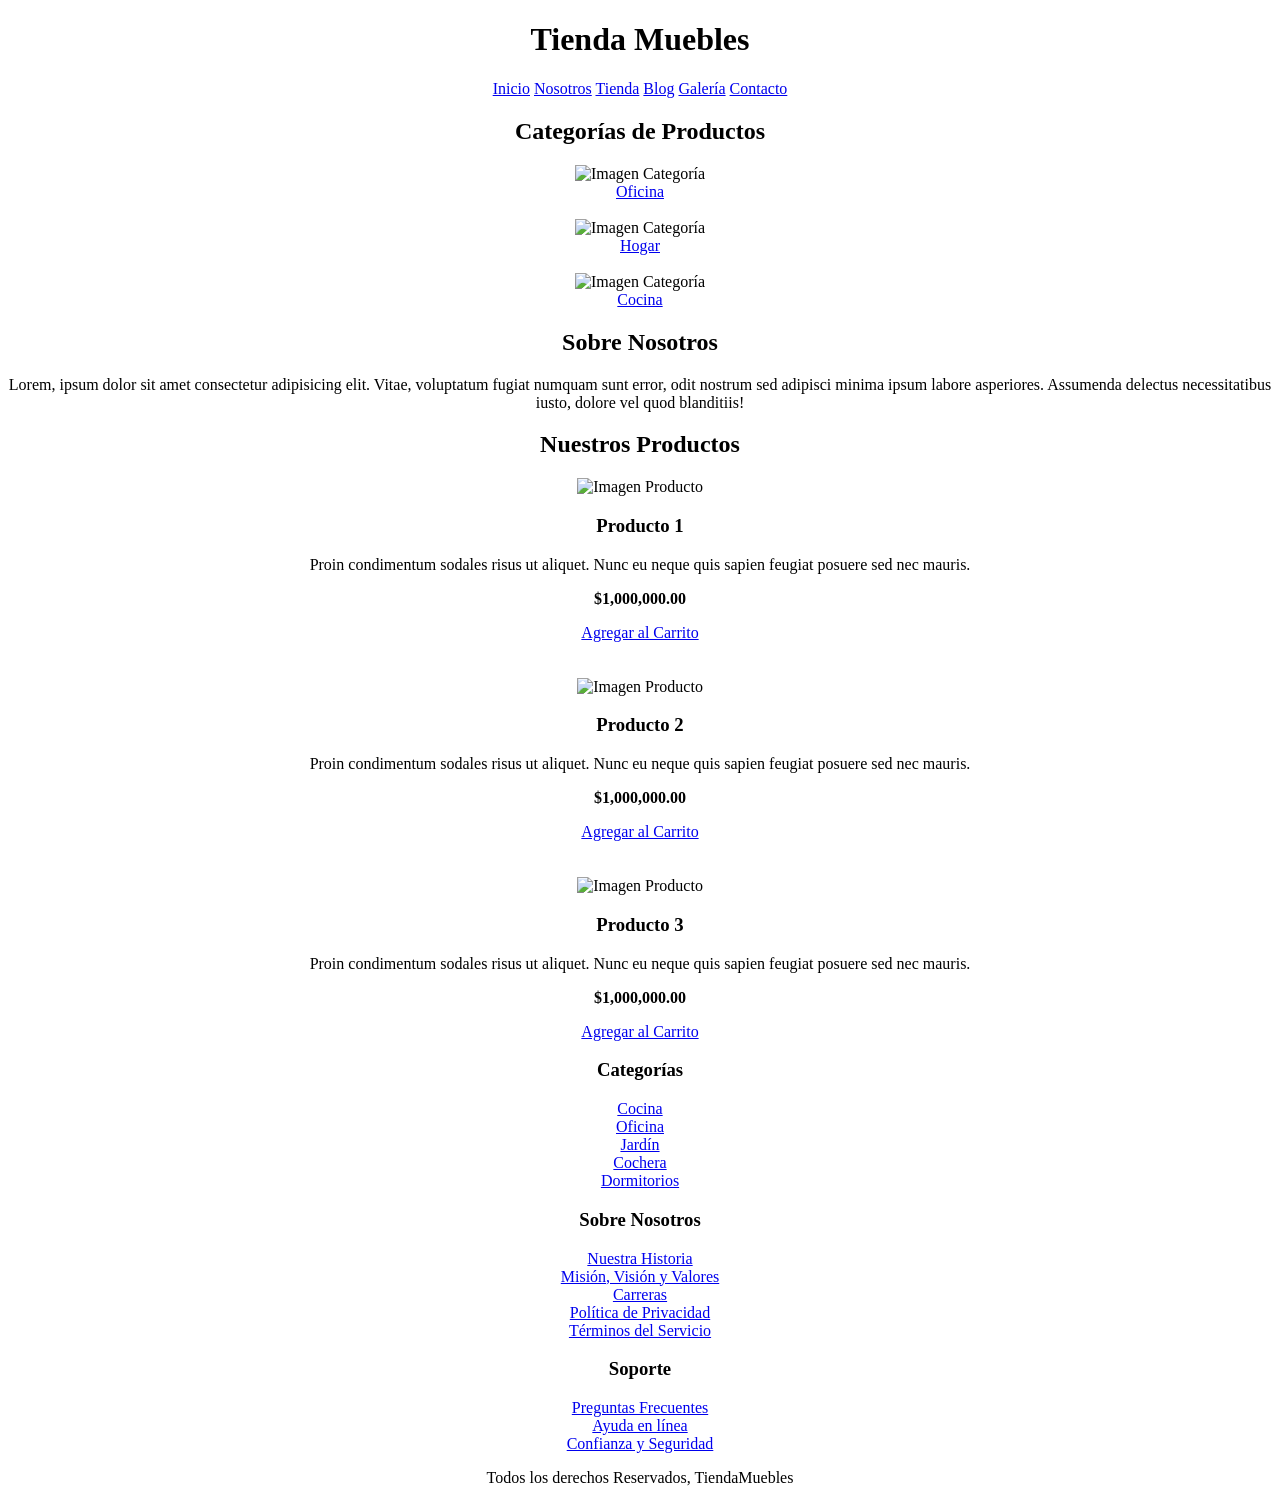
==== index.html @ ba48e40e "Creacion de index" ====
<!DOCTYPE html>
<html lang="es">
<head>
    <meta charset="UTF-8">
    <meta name="viewport" content="width=device-width, initial-scale=1.0">
    <title>Ecommerce - Home</title>
</head>
<body>
    <header>
        <center>
            <h1>Tienda <span> Muebles </span></h1>
        </center>
    </header>

    <div>
        <nav>
            <center>
                <a href='/'>Inicio</a>
                <a href='nosotros.html'>Nosotros</a>
                <a href='tienda.html'>Tienda</a>
                <a href='blog.html'>Blog</a>
                <a href='galeria.html'>Galería</a>
                <a href='contacto.html'>Contacto</a>
            </center>
        </nav>
    </div>

    <section>
        <center>
            <h2>Categorías de Productos</h2>
            <div>
                <div>
                    <img src="img/categoria1.jpg" alt="Imagen Categoría" /><br>
                    <a href="#">Oficina</a>
                </div>
                <br>
                <div>
                    <img src="img/categoria2.jpg" alt="Imagen Categoría" /><br>
                    <a href="#">Hogar</a>
                </div>
                <br>
                <div>
                    <img src="img/categoria3.jpg" alt="Imagen Categoría" /><br>
                    <a href="#">Cocina</a>
                </div>
            </div>
        </center>
    </section>

    <section>
        <center>
            <div>
                <h2>Sobre Nosotros</h2>
                <p>Lorem, ipsum dolor sit amet consectetur adipisicing elit. Vitae, voluptatum fugiat numquam sunt error, odit nostrum sed adipisci minima ipsum labore asperiores. Assumenda delectus necessitatibus iusto, dolore vel quod blanditiis!</p>
            </div>
        </center>
    </section>

    <main>
        <center>
            <h2>Nuestros Productos</h2>
            <div>
                <div>
                    <img src="img/producto1.jpg" alt="Imagen Producto" >
                    <h3>Producto 1</h3>
                    <p>Proin condimentum sodales risus ut aliquet. Nunc eu neque quis sapien feugiat posuere sed nec mauris.</p>
                    <p><b>$1,000,000.00</b></p>
                    <a href="#">Agregar al Carrito</a>
                </div>
                <br><br>
                <div>
                    <img src="img/producto2.jpg" alt="Imagen Producto" >
                    <h3>Producto 2</h3>
                    <p>Proin condimentum sodales risus ut aliquet. Nunc eu neque quis sapien feugiat posuere sed nec mauris.</p>
                    <p><b>$1,000,000.00</b></p>
                    <a href="#">Agregar al Carrito</a>
                </div>
                <br><br>
                <div>
                    <img src="img/producto3.jpg" alt="Imagen Producto" >
                    <h3>Producto 3</h3>
                    <p>Proin condimentum sodales risus ut aliquet. Nunc eu neque quis sapien feugiat posuere sed nec mauris.</p>
                    <p><b>$1,000,000.00</b></p>
                    <a href="#">Agregar al Carrito</a>
                </div>
            </div>
        </center>
    </main>

    <footer>
        <center>
            <div>
                <h3>Categorías</h3>
                <nav>
                    <a href="#">Cocina</a><br>
                    <a href="#">Oficina</a><br>
                    <a href="#">Jardín</a><br>
                    <a href="#">Cochera</a><br>
                    <a href="#">Dormitorios</a>
                </nav>
            </div>

            <div>
                <h3>Sobre Nosotros</h3>
                <nav>
                    <a href="#">Nuestra Historia</a><br>
                    <a href="#">Misión, Visión y Valores</a><br>
                    <a href="#">Carreras</a><br>
                    <a href="#">Política de Privacidad</a><br>
                    <a href="#">Términos del Servicio</a>
                </nav>
            </div>

            <div>
                <h3>Soporte</h3>
                <nav>
                    <a href="#">Preguntas Frecuentes</a><br>
                    <a href="#">Ayuda en línea</a><br>
                    <a href="#">Confianza y Seguridad</a>
                </nav>
            </div>

            <p>Todos los derechos Reservados, TiendaMuebles</p>
        </center>
    </footer>
</body>
</html>
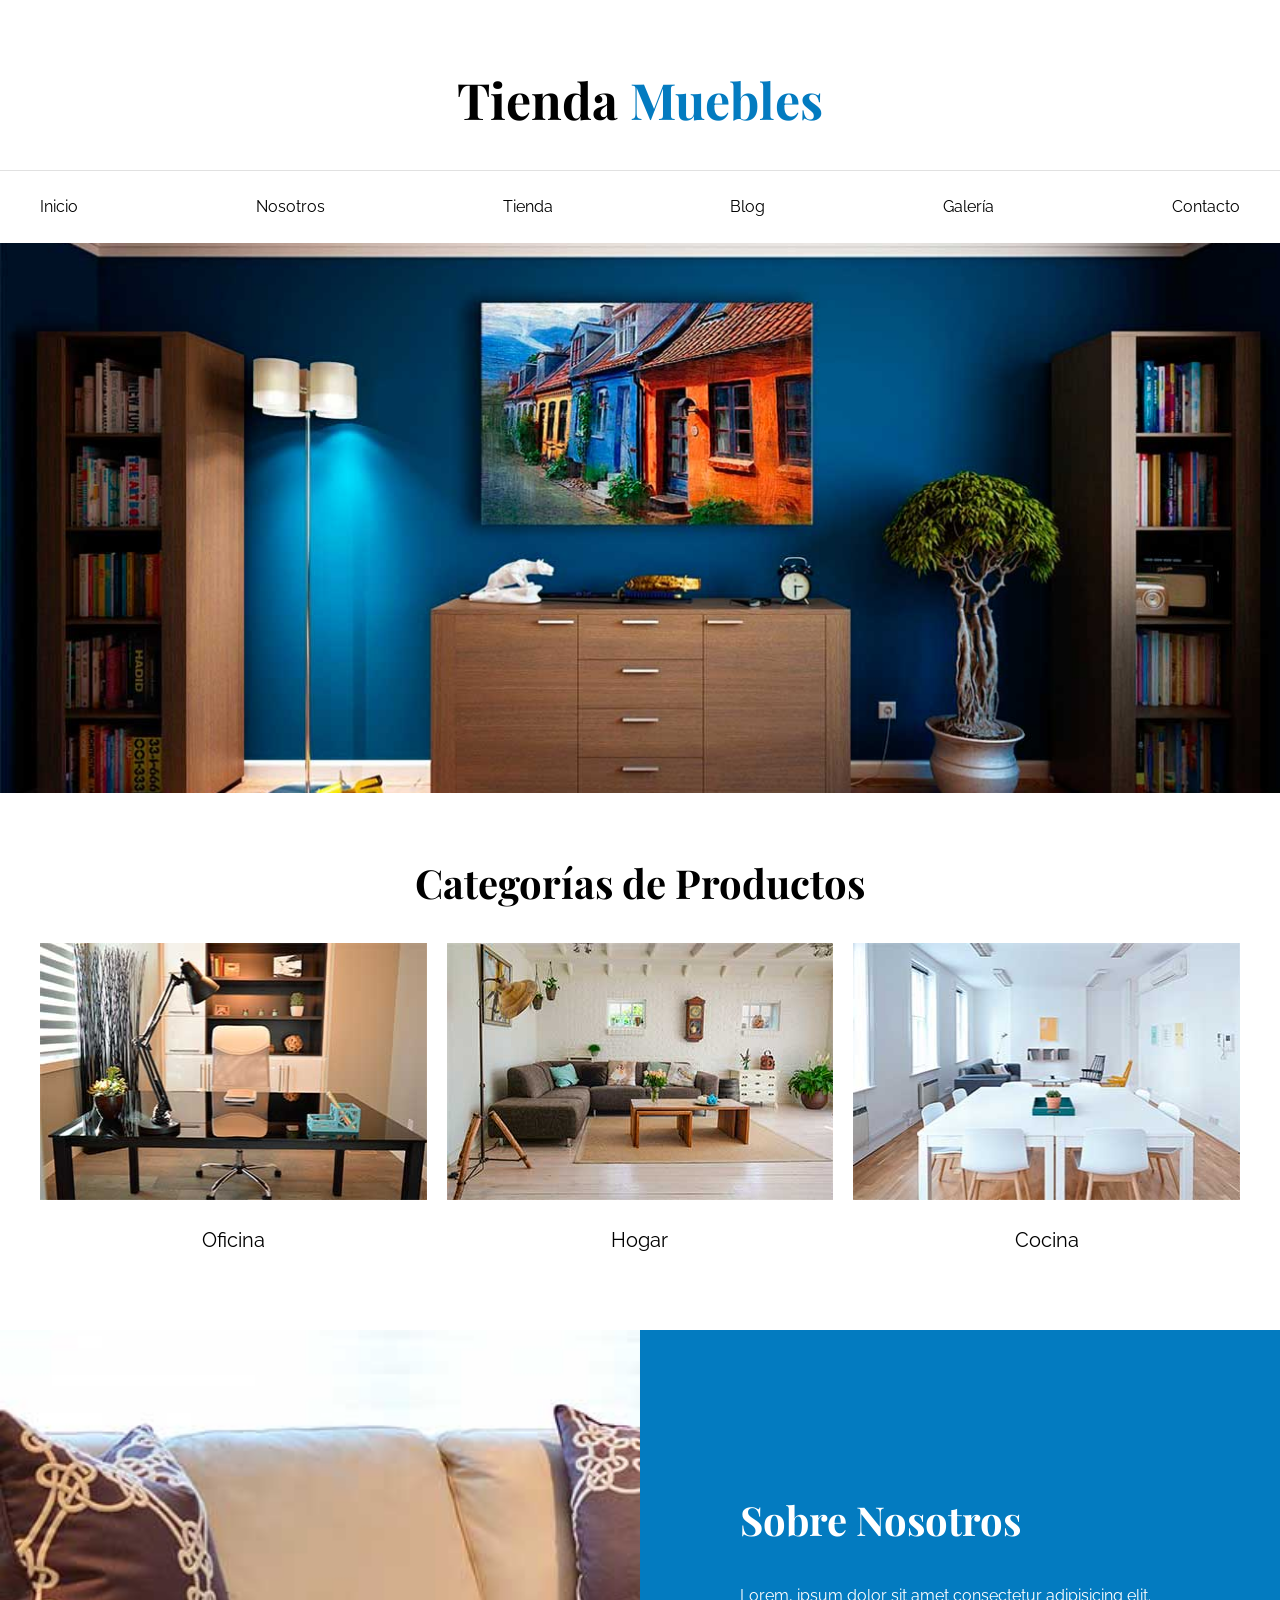
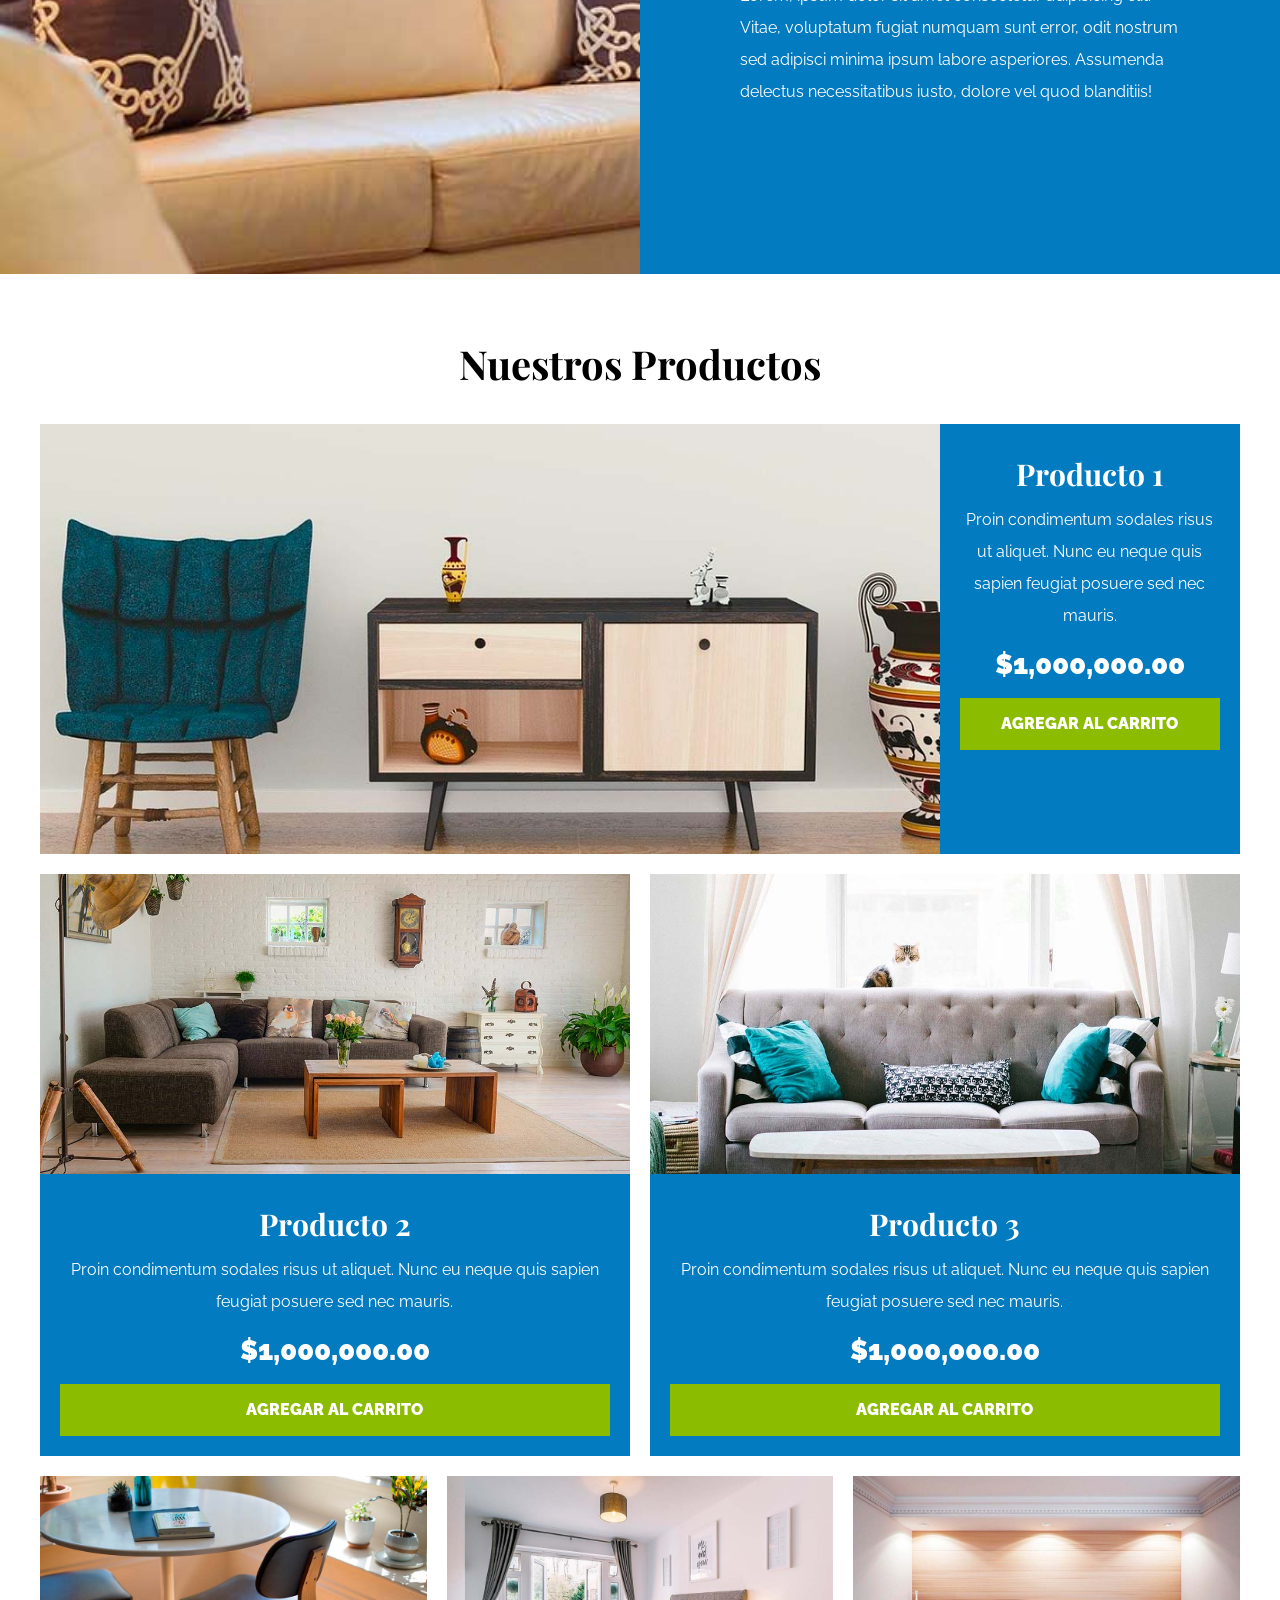
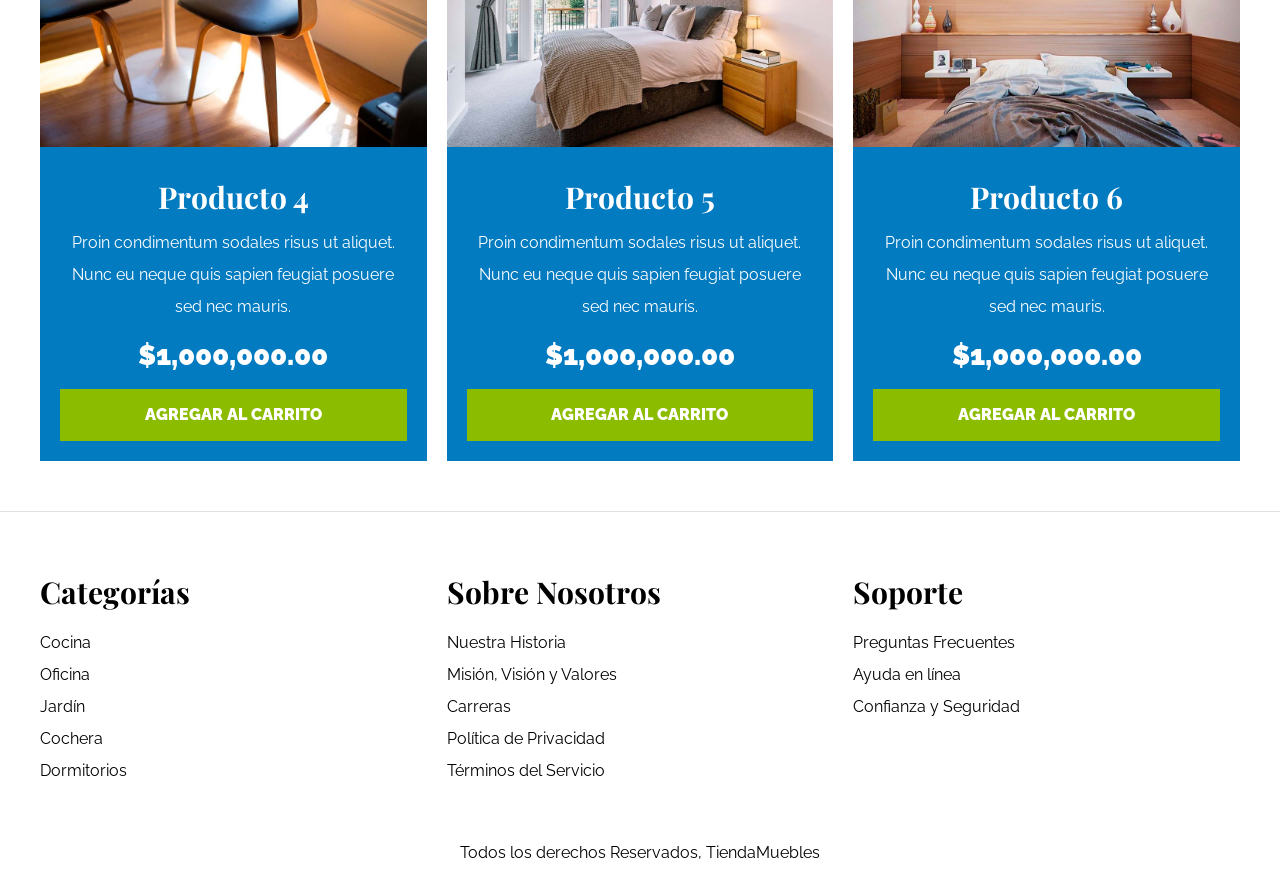
==== commit dd78d4c0: "semana05-css" ====
--- a/index.html
+++ b/index.html
@@ -1,127 +1,186 @@
-<!DOCTYPE html>
-<html lang="es">
-<head>
-    <meta charset="UTF-8">
-    <meta name="viewport" content="width=device-width, initial-scale=1.0">
-    <title>Ecommerce - Home</title>
-</head>
-<body>
-    <header>
-        <center>
-            <h1>Tienda <span> Muebles </span></h1>
-        </center>
-    </header>
-
-    <div>
-        <nav>
-            <center>
-                <a href='/'>Inicio</a>
-                <a href='nosotros.html'>Nosotros</a>
-                <a href='tienda.html'>Tienda</a>
-                <a href='blog.html'>Blog</a>
-                <a href='galeria.html'>Galería</a>
-                <a href='contacto.html'>Contacto</a>
-            </center>
-        </nav>
-    </div>
-
-    <section>
-        <center>
-            <h2>Categorías de Productos</h2>
-            <div>
-                <div>
-                    <img src="img/categoria1.jpg" alt="Imagen Categoría" /><br>
-                    <a href="#">Oficina</a>
-                </div>
-                <br>
-                <div>
-                    <img src="img/categoria2.jpg" alt="Imagen Categoría" /><br>
-                    <a href="#">Hogar</a>
-                </div>
-                <br>
-                <div>
-                    <img src="img/categoria3.jpg" alt="Imagen Categoría" /><br>
-                    <a href="#">Cocina</a>
-                </div>
-            </div>
-        </center>
-    </section>
-
-    <section>
-        <center>
-            <div>
-                <h2>Sobre Nosotros</h2>
-                <p>Lorem, ipsum dolor sit amet consectetur adipisicing elit. Vitae, voluptatum fugiat numquam sunt error, odit nostrum sed adipisci minima ipsum labore asperiores. Assumenda delectus necessitatibus iusto, dolore vel quod blanditiis!</p>
-            </div>
-        </center>
-    </section>
-
-    <main>
-        <center>
-            <h2>Nuestros Productos</h2>
-            <div>
-                <div>
-                    <img src="img/producto1.jpg" alt="Imagen Producto" >
-                    <h3>Producto 1</h3>
-                    <p>Proin condimentum sodales risus ut aliquet. Nunc eu neque quis sapien feugiat posuere sed nec mauris.</p>
-                    <p><b>$1,000,000.00</b></p>
-                    <a href="#">Agregar al Carrito</a>
-                </div>
-                <br><br>
-                <div>
-                    <img src="img/producto2.jpg" alt="Imagen Producto" >
-                    <h3>Producto 2</h3>
-                    <p>Proin condimentum sodales risus ut aliquet. Nunc eu neque quis sapien feugiat posuere sed nec mauris.</p>
-                    <p><b>$1,000,000.00</b></p>
-                    <a href="#">Agregar al Carrito</a>
-                </div>
-                <br><br>
-                <div>
-                    <img src="img/producto3.jpg" alt="Imagen Producto" >
-                    <h3>Producto 3</h3>
-                    <p>Proin condimentum sodales risus ut aliquet. Nunc eu neque quis sapien feugiat posuere sed nec mauris.</p>
-                    <p><b>$1,000,000.00</b></p>
-                    <a href="#">Agregar al Carrito</a>
-                </div>
-            </div>
-        </center>
-    </main>
-
-    <footer>
-        <center>
-            <div>
-                <h3>Categorías</h3>
-                <nav>
-                    <a href="#">Cocina</a><br>
-                    <a href="#">Oficina</a><br>
-                    <a href="#">Jardín</a><br>
-                    <a href="#">Cochera</a><br>
-                    <a href="#">Dormitorios</a>
-                </nav>
-            </div>
-
-            <div>
-                <h3>Sobre Nosotros</h3>
-                <nav>
-                    <a href="#">Nuestra Historia</a><br>
-                    <a href="#">Misión, Visión y Valores</a><br>
-                    <a href="#">Carreras</a><br>
-                    <a href="#">Política de Privacidad</a><br>
-                    <a href="#">Términos del Servicio</a>
-                </nav>
-            </div>
-
-            <div>
-                <h3>Soporte</h3>
-                <nav>
-                    <a href="#">Preguntas Frecuentes</a><br>
-                    <a href="#">Ayuda en línea</a><br>
-                    <a href="#">Confianza y Seguridad</a>
-                </nav>
-            </div>
-
-            <p>Todos los derechos Reservados, TiendaMuebles</p>
-        </center>
-    </footer>
-</body>
+
+<!DOCTYPE html>
+<html lang="es">
+<head>
+    <meta charset="UTF-8">
+    <meta http-equiv="X-UA-Compatible" content="IE=edge">
+    <meta name="viewport" content="width=device-width, initial-scale=1.0">
+    <title>Ecommerce - Home</title>
+    <link rel="preconnect" href="https://fonts.googleapis.com">
+<link rel="preconnect" href="https://fonts.gstatic.com" crossorigin>
+<link href="https://fonts.googleapis.com/css2?family=Playfair+Display:wght@700&family=Raleway:wght@400;700;900&display=swap" rel="stylesheet">
+    <link rel="stylesheet" href="./css/style.css">
+</head>
+<body>
+    <header>
+        <h1 class="nombre-sitio">Tienda <span> Muebles </span></h1>
+    </heaader>
+
+    <div class="contenedor-navegacion">
+        <nav class="nav-principal contenedor">
+            <a href='/'>Inicio</a>
+            <a href='/nosotros.html'>Nosotros</a>
+            <a href='/tienda.html'>Tienda</a>
+            <a href='/blog.html'>Blog</a>
+            <a href='/galeria.html'>Galería</a>
+            <a href='/contacto.html'>Contacto</a>
+        </nav>
+    </div>
+
+
+    <div class="hero"></div>
+
+    <section class="contenedor categorias">
+        <h2 class="text-center">Categorías de Productos</h2>
+
+        <div class="listado-categorias">
+            <div class="categoria">
+                <img src="img/categoria1.jpg" alt="Imagen Categoría" />
+                <a href="#">Oficina</a>
+            </div>
+
+            <div class="categoria">
+                <img src="img/categoria2.jpg" alt="Imagen Categoría" />
+                <a href="#">Hogar</a>
+            </div>
+
+            <div class="categoria">
+                <img src="img/categoria3.jpg" alt="Imagen Categoría" />
+                <a href="#">Cocina</a>
+            </div>
+        </div>
+    </section>
+
+
+    <section class="sobre-nosotros">
+        <div class="contenedor sobre-nosotros-grid">
+            <div class="texto-nosotros">
+                <h2>Sobre Nosotros</h2>
+                <p>Lorem, ipsum dolor sit amet consectetur adipisicing elit. Vitae, voluptatum fugiat numquam sunt error, odit nostrum sed adipisci minima ipsum labore asperiores. Assumenda delectus necessitatibus iusto, dolore vel quod blanditiis!</p>
+            </div>
+        </div>
+    </section>
+
+
+    <main class="contenido-principal contenedor ">
+        <h2 class="text-center">Nuestros Productos</h2>
+        <div class="listado-productos">
+            <div class="producto">
+                <img src="img/producto1.jpg" alt="Imagen Producto" >
+
+                <div class="texto-producto">
+                    <h3>Producto 1</h3>
+                    <p>Proin condimentum sodales risus ut aliquet. Nunc eu neque quis sapien feugiat posuere sed nec mauris.</p>
+                    <p class="precio">$1,000,000.00</p>
+
+                    <a class="btn" href="#">Agregar al Carrito</a>
+                </div>
+            </div>
+
+            <div class="producto">
+                <img src="img/producto2.jpg" alt="Imagen Producto" >
+
+                <div class="texto-producto">
+                    <h3>Producto 2</h3>
+                    <p>Proin condimentum sodales risus ut aliquet. Nunc eu neque quis sapien feugiat posuere sed nec mauris.</p>
+                    <p class="precio">$1,000,000.00</p>
+
+                    <a class="btn" href="#">Agregar al Carrito</a>
+                </div>
+            </div>
+
+            <div class="producto">
+                <img src="img/producto3.jpg" alt="Imagen Producto" >
+
+                <div class="texto-producto">
+                    <h3>Producto 3</h3>
+                    <p>Proin condimentum sodales risus ut aliquet. Nunc eu neque quis sapien feugiat posuere sed nec mauris.</p>
+                    <p class="precio">$1,000,000.00</p>
+
+                    <a class="btn" href="#">Agregar al Carrito</a>
+                </div>
+            </div>
+
+            <div class="producto">
+                <img src="img/producto4.jpg" alt="Imagen Producto" >
+
+                <div class="texto-producto">
+                    <h3>Producto 4</h3>
+                    <p>Proin condimentum sodales risus ut aliquet. Nunc eu neque quis sapien feugiat posuere sed nec mauris.</p>
+                    <p class="precio">$1,000,000.00</p>
+
+                    <a class="btn" href="#">Agregar al Carrito</a>
+                </div>
+            </div>
+
+            <div class="producto">
+                <img src="img/producto5.jpg" alt="Imagen Producto" >
+
+                <div class="texto-producto">
+                    <h3>Producto 5</h3>
+                    <p>Proin condimentum sodales risus ut aliquet. Nunc eu neque quis sapien feugiat posuere sed nec mauris.</p>
+                    <p class="precio">$1,000,000.00</p>
+
+                    <a class="btn" href="#">Agregar al Carrito</a>
+                </div>
+            </div>
+
+            <div class="producto">
+                <img src="img/producto6.jpg" alt="Imagen Producto" >
+
+                <div class="texto-producto">
+                    <h3>Producto 6</h3>
+                    <p>Proin condimentum sodales risus ut aliquet. Nunc eu neque quis sapien feugiat posuere sed nec mauris.</p>
+                    <p class="precio">$1,000,000.00</p>
+
+                    <a class="btn" href="#">Agregar al Carrito</a>
+                </div>
+            </div>
+
+        </div>
+    </main>
+
+
+
+
+    <footer class="site-footer">
+        <div class="grid-footer contenedor">
+            <div>
+                <h3>Categorías</h3>
+
+                <nav class="footer-menu">
+                    <a href="#">Cocina</a>
+                    <a href="#">Oficina</a>
+                    <a href="#">Jardín</a>
+                    <a href="#">Cochera</a>
+                    <a href="#">Dormitorios</a>
+                </nav>
+            </div>
+
+            <div>
+                <h3>Sobre Nosotros</h3>
+                <nav class="footer-menu">
+                    <a href="#">Nuestra Historia</a>
+                    <a href="#">Misión, Visión y Valores</a>
+                    <a href="#">Carreras</a>
+                    <a href="#">Política de Privacidad</a>
+                    <a href="#">Términos del Servicio</a>
+                </nav>
+            </div>
+
+            <div>
+                <h3>Soporte</h3>
+                <nav class="footer-menu">
+                    <a href="#">Preguntas Frecuentes</a>
+                    <a href="#">Ayuda en línea</a>
+                    <a href="#">Confianza y Seguridad</a>
+                </nav>
+            </div>
+
+        </div>
+
+        <p class="copyright">Todos los derechos Reservados, TiendaMuebles</p>
+    </footer>
+
+</body>
 </html>
--- a/css/style.css
+++ b/css/style.css
@@ -0,0 +1,523 @@
+html {
+box-sizing: border-box;
+font-size: 62.5%;
+}
+*,
+*:before,
+*:after {
+box-sizing: inherit;
+}
+body {
+font-family: "Raleway", sans-serif;
+font-size: 1.6rem;
+line-height: 2;
+}
+h1,
+h2,
+h3 {
+font-family: "Playfair Display", serif;
+margin: 0 0 2rem 0;
+}
+h1 {
+font-size: 4rem;
+}
+
+@media (min-width: 768px) {
+h1 {
+    font-size: 5rem;
+}
+}
+
+h2 {
+font-size: 3.2rem;
+}
+
+@media (min-width: 768px) {
+h2 {
+    font-size: 4rem;
+}
+}
+
+h3 {
+font-size: 2.4rem;
+}
+
+@media (min-width: 768px) {
+h3 {
+    font-size: 3rem;
+}
+}
+
+a {
+text-decoration: none;
+color: #000;
+}
+
+.contenedor {
+max-width: 120rem;
+margin: 0 auto;
+}
+
+img {
+max-width: 100%;
+display: block;
+}
+
+.btn {
+background-color: #8cbc00;
+display: block;
+color: #fff;
+text-transform: uppercase;
+font-weight: 900;
+padding: 1rem;
+transition: background-color 0.3s ease-out;
+text-align: center;
+border: none;
+width: 100%;
+}
+
+.btn:hover {
+background-color: #769c02;
+cursor: pointer;
+}
+
+@media (min-width: 768px) {
+.btn {
+    width: auto;
+}
+}
+
+.text-center {
+text-align: center;
+}
+
+@media (min-width: 768px) {
+.max-width-30 {
+    max-width: 30rem;
+}
+}
+
+.nombre-sitio {
+margin-top: 5rem;
+text-align: center;
+}
+
+.nombre-sitio span {
+color: #037bc0;
+}
+
+.contenedor-navegacion {
+border-top: 0.1rem solid #e1e1e1;
+}
+
+.nav-principal {
+padding: 2rem 0;
+display: flex;
+flex-direction: column;
+align-items: center;
+}
+
+@media (min-width: 768px) {
+.nav-principal {
+    justify-content: space-between;
+    flex-direction: row;
+}
+}
+
+.hero {
+background-image: url(../img/principal.jpg);
+background-repeat: no-repeat;
+background-size: cover;
+background-position: center center;
+height: 25rem;
+}
+
+@media (min-width: 768px) {
+.hero {
+    height: 55rem;
+}
+}
+
+.categorias {
+padding: 5rem 0;
+}
+
+.categoria {
+margin-bottom: 2rem;
+}
+
+@media (min-width: 768px) {
+.categoria {
+    margin-bottom: 0;
+}
+}
+
+.categoria img {
+width: 100%;
+}
+
+.categoria a {
+text-align: center;
+display: block;
+padding: 2rem;
+font-size: 2rem;
+}
+
+.categoria a:hover {
+background-color: #037bc0;
+color: #ffffff;
+border-bottom-right-radius: 1rem;
+}
+
+@media (min-width: 768px) {
+.listado-categorias {
+    display: grid;
+    grid-template-columns: repeat(3, 1fr);
+    gap: 2rem;
+}
+}
+
+.sobre-nosotros {
+background-image: linear-gradient(
+    to bottom,
+    transparent 50%,
+    #037bc0 50%,
+    #037bc0 100%
+    ),
+    url(../img/nosotros.jpg);
+background-position: center, top left;
+background-repeat: no-repeat;
+background-size: 100%, 75rem;
+
+}
+
+@media (min-width: 768px) {
+.sobre-nosotros {
+    background-image: linear-gradient(
+        to right,
+        transparent 50%,
+        #037bc0 50%,
+        #037bc0 100%
+    ),
+    url(../img/nosotros.jpg);
+    background-position: left center;
+    padding: 10rem 0;
+    background-size: 100%, 160rem;
+}
+}
+
+.sobre-nosotros-grid {
+display: grid;
+grid-template-rows: repeat(2, 1fr);
+}
+
+@media (min-width: 768px) {
+.sobre-nosotros-grid {
+    grid-template-columns: repeat(2, 1fr);
+    grid-template-rows: unset;
+    column-gap: 10rem;
+}
+}
+
+.texto-nosotros {
+grid-row: 2 / 3;
+color: #fff;
+padding: 5rem;
+}
+
+@media (min-width: 768px) {
+.texto-nosotros {
+    grid-column: 2/3;
+}
+}
+
+.contenido-principal {
+padding-top: 5rem;
+}
+
+@media (min-width: 768px) {
+.listado-productos {
+    display: grid;
+    grid-template-columns: repeat(6, 1fr);
+    gap: 2rem;
+}
+
+.producto:nth-child(1) {
+    grid-column-start: 1;
+    grid-column-end: 7;
+    display: grid;
+    grid-template-columns: 3fr 1fr;
+}
+
+.producto:nth-child(1) img {
+    height: 43rem;
+    width: 100%;
+    object-fit: cover;
+}
+
+.producto:nth-child(2) {
+    grid-column-start: 1;
+    grid-column-end: 4;
+}
+
+.producto:nth-child(2) img,
+.producto:nth-child(3) img {
+    height: 30rem;
+    width: 100%;
+    object-fit: cover;
+}
+
+.producto:nth-child(3) {
+    grid-column-start: 4;
+    grid-column-end: 7;
+}
+
+.producto:nth-child(4) {
+    grid-column-start: 1;
+    grid-column-end: 3;
+}
+
+.producto:nth-child(5) {
+    grid-column-start: 3;
+    grid-column-end: 5;
+}
+
+.producto:nth-child(6) {
+    grid-column-start: 5;
+    grid-column-end: 7;
+}
+}
+
+.producto {
+background-color: #037bc0;
+margin-bottom: 2rem;
+}
+
+@media (min-width: 768px) {
+.producto {
+    margin-bottom: 0;
+}
+}
+
+.producto:last-of-type {
+margin-bottom: 0;
+}
+
+.texto-producto {
+text-align: center;
+color: #ffffff;
+padding: 2rem;
+}
+
+.texto-producto h3 {
+margin: 0;
+}
+
+.texto-producto p {
+margin: 0 0 0.5rem 0;
+}
+
+.texto-producto .precio {
+font-size: 2.8rem;
+font-weight: 900;
+}
+
+
+.site-footer {
+border-top: 1px solid #e1e1e1;
+margin-top: 5rem;
+padding-top: 5rem;
+}
+
+.site-footer h3 {
+margin-bottom: 0.5rem;
+text-align: center;
+}
+
+@media (min-width: 768px) {
+.site-footer h3 {
+    text-align: left;
+}
+
+.grid-footer {
+    display: grid;
+    grid-template-columns: repeat(3, 1fr);
+    gap: 2rem;
+}
+}
+
+.grid-footer > div {
+margin-bottom: 2rem;
+}
+
+@media (min-width: 768px) {
+.grid-footer > div {
+    margin: 0;
+}
+}
+
+.footer-menu a {
+display: block;
+text-align: center;
+}
+
+@media (min-width: 768px) {
+.footer-menu a {
+    text-align: left;
+}
+}
+
+.copyright {
+margin-top: 5rem;
+text-align: center;
+}
+
+.contenido-nosotros {
+display: grid;
+grid-template-columns: 1fr 2fr;
+grid-template-columns: repeat(auto-fit, minmax(25rem, 1fr));
+column-gap: 4rem;
+}
+
+.informacion-nosotros {
+display: flex;
+flex-direction: column;
+justify-content: center;
+padding: 5rem;
+}
+
+@media (min-width: 768px) {
+.informacion-nosotros {
+    padding: 0;
+}
+}
+
+
+
+@media (min-width: 768px) {
+.contenedor-blog {
+    display: grid;
+    grid-template-columns: 2fr 1fr;
+    column-gap: 4rem;
+}
+}
+
+.entrada {
+border-bottom: 2px solid #e1e1e1;
+margin-bottom: 2rem;
+padding-bottom: 4rem;
+}
+
+.entrada h2 {
+text-align: center;
+}
+
+@media (min-width: 768px) {
+.entrada h2 {
+    text-align: left;
+}
+}
+
+.contenido-blog {
+padding: 2rem;
+}
+
+.entrada:last-of-type {
+border: none;
+}
+
+@media (min-width: 768px) {
+.entrada-meta {
+    display: flex;
+    justify-content: space-between;
+}
+}
+
+.entrada-meta p {
+font-weight: bold;
+}
+
+.entrada-meta span {
+color: #037bc0;
+}
+
+.contenido-entrada-blog {
+width: 60rem;
+margin: 0 auto;
+}
+
+aside {
+margin-left: 20px;
+}
+
+@media (min-width: 768px) {
+aside {
+    margin-left: 0;
+}
+}
+
+
+
+.formulario {
+max-width: 60rem;
+margin: 0 auto;
+}
+
+.formulario fieldset {
+border: 1px solid black;
+margin-bottom: 2rem;
+}
+
+.formulario legend {
+background-color: #005485;
+width: 100%;
+text-align: center;
+color: #fff;
+text-transform: uppercase;
+font-weight: 900;
+padding: 1rem;
+margin-bottom: 4rem;
+}
+
+.campo {
+display: flex;
+margin-bottom: 2rem;
+}
+
+.campo label {
+flex-basis: 10rem;
+}
+
+.campo input:not([type="radio"]),
+.campo textarea,
+.campo select {
+flex: 1;
+border: 1px solid #e1e1e1;
+padding: 1rem;
+}
+
+.galeria {
+list-style: none;
+margin: 0;
+padding: 0;
+display: grid;
+grid-template-columns: 1fr;
+gap: 2rem;
+}
+
+@media (min-width: 768px) {
+.galeria {
+    grid-template-columns: repeat(3, 1fr);
+}
+}
+
+.galeria img {
+height: 40rem;
+width: 40rem;
+object-fit: cover;
+}
+
+body{
+    margin: 0;
+    container: 1200px;
+}
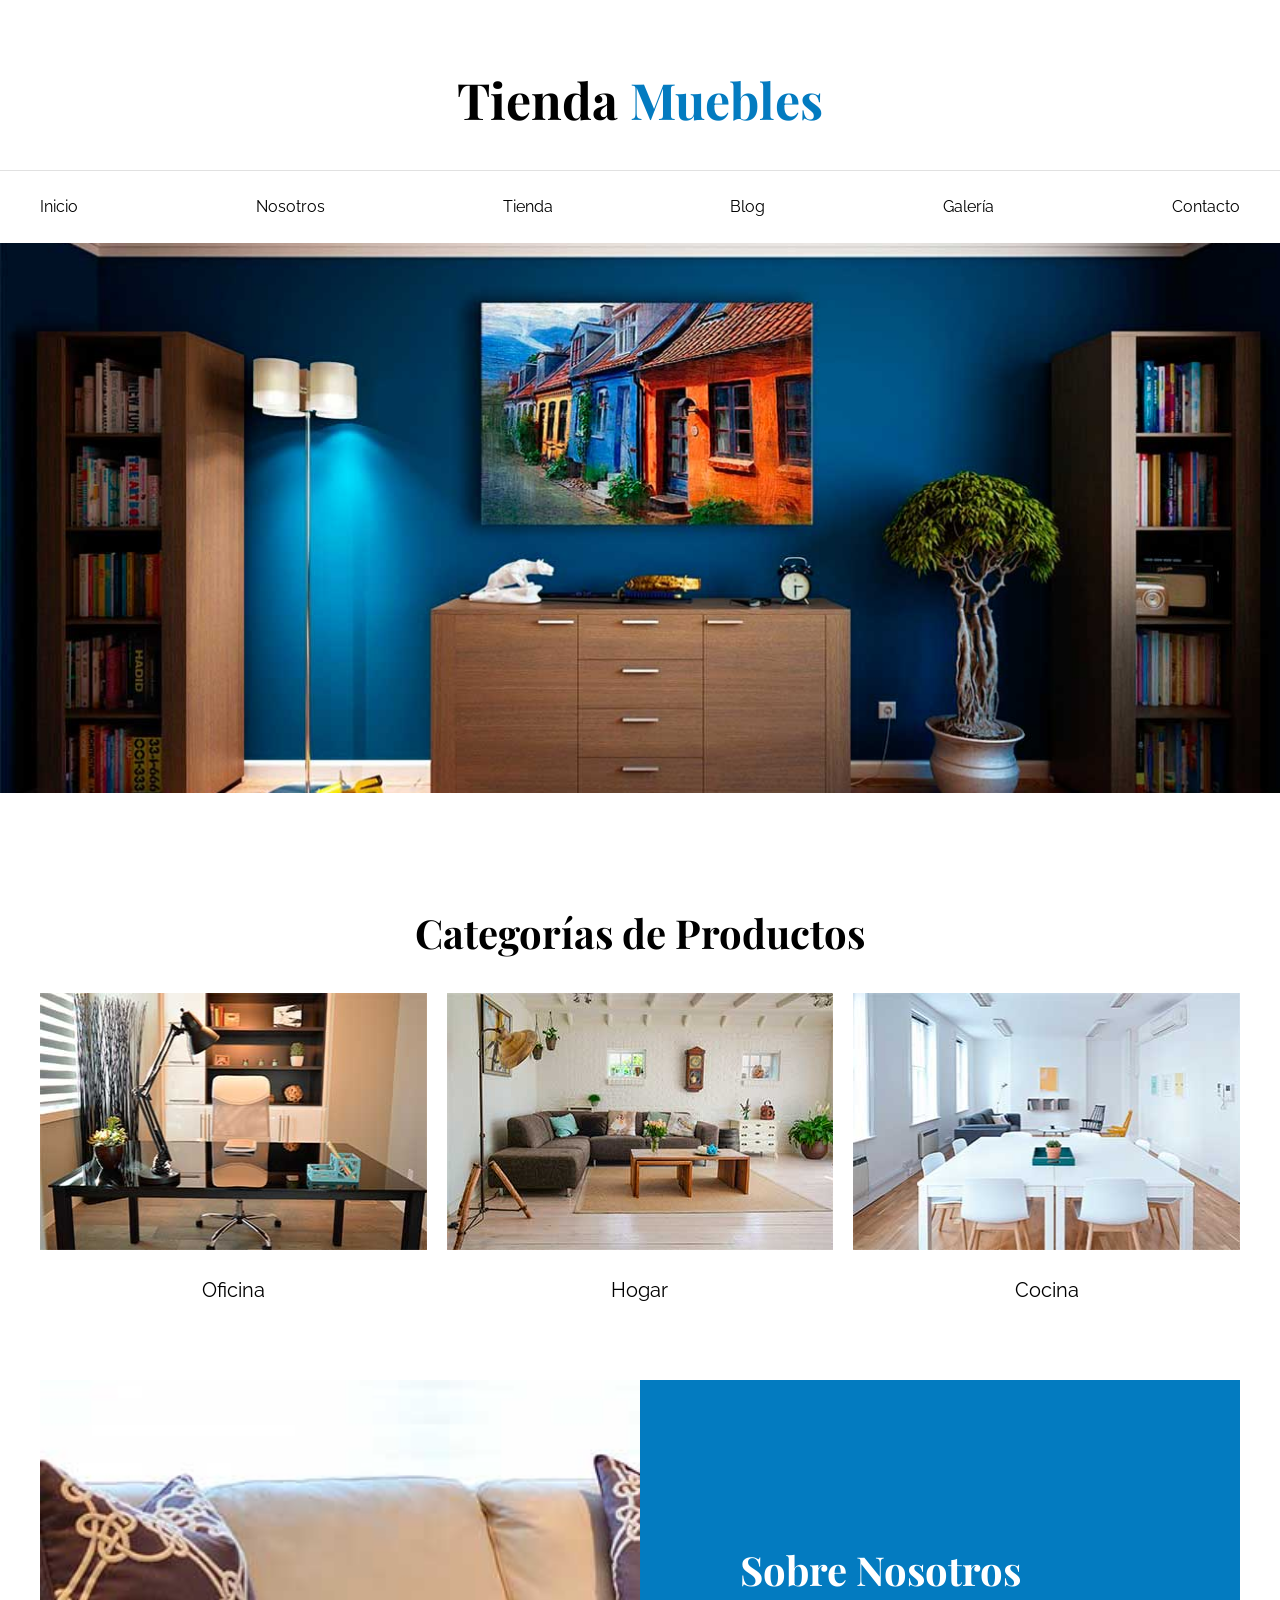
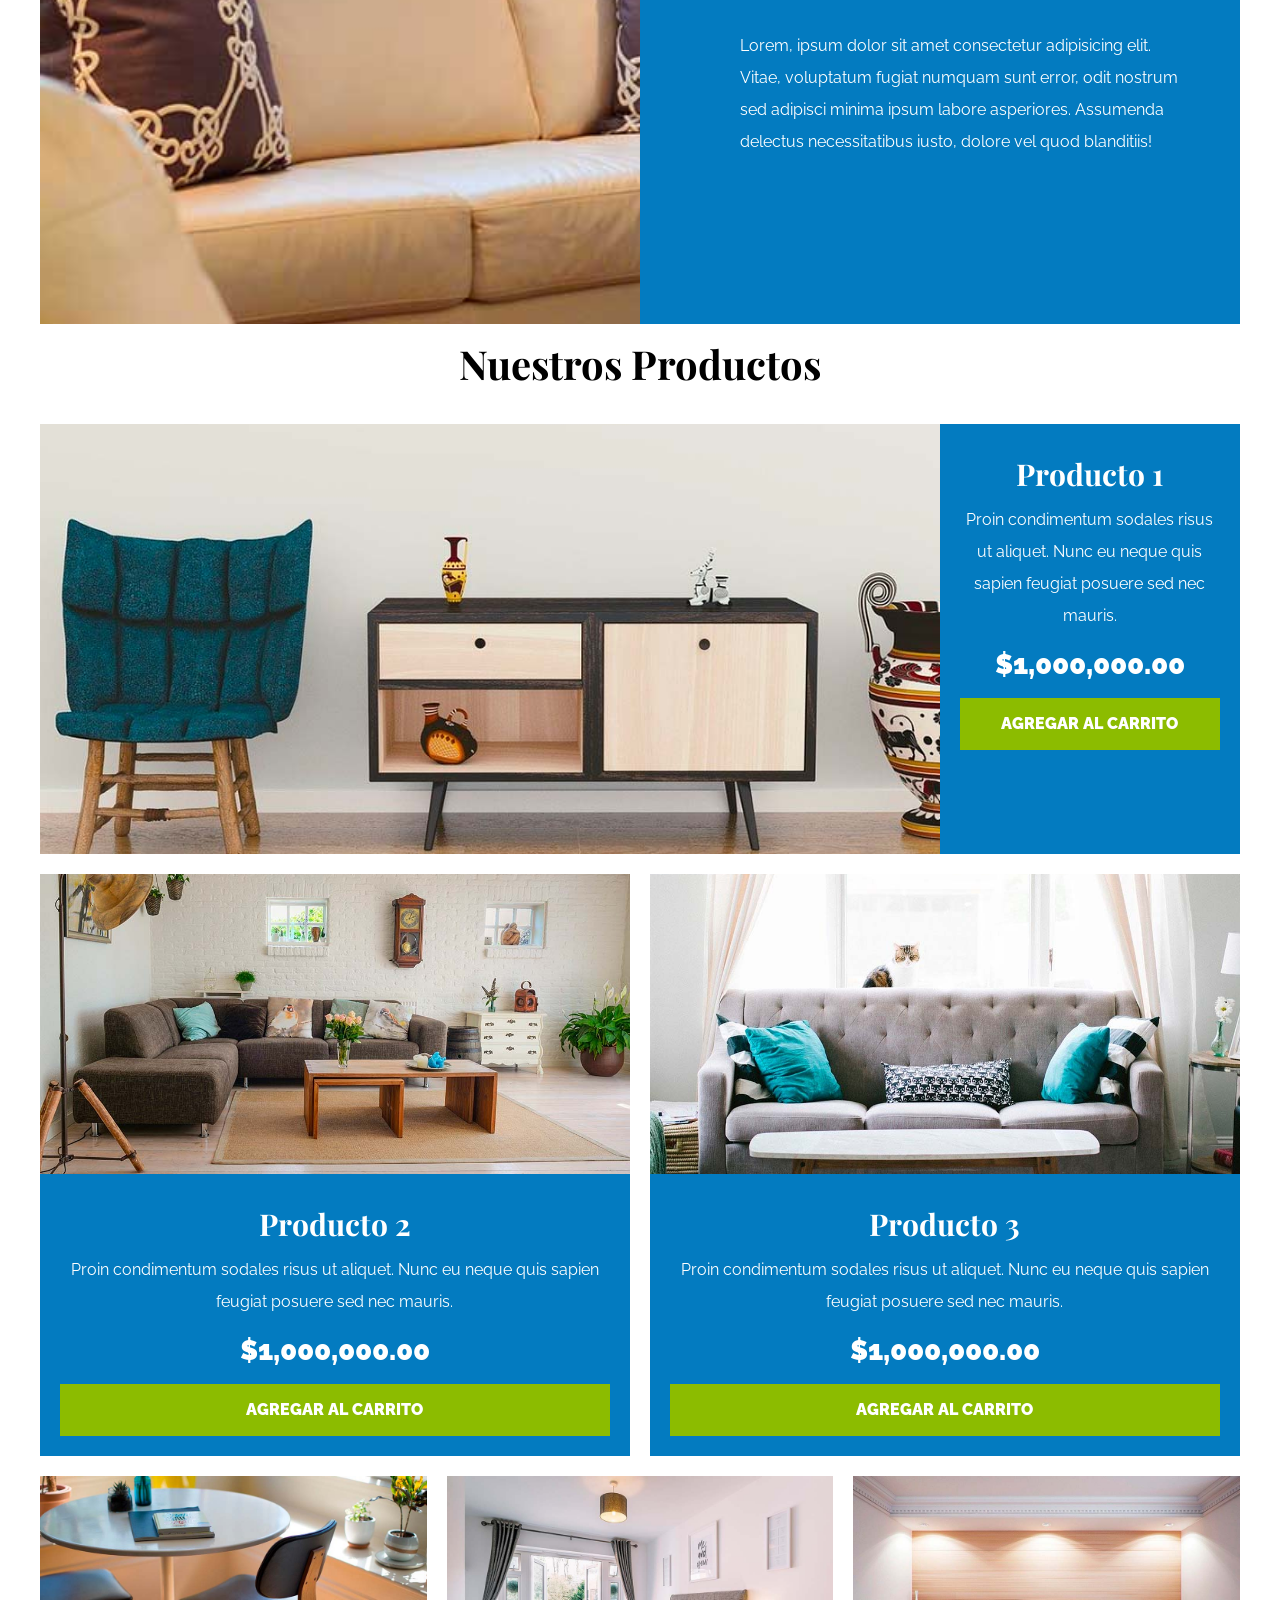
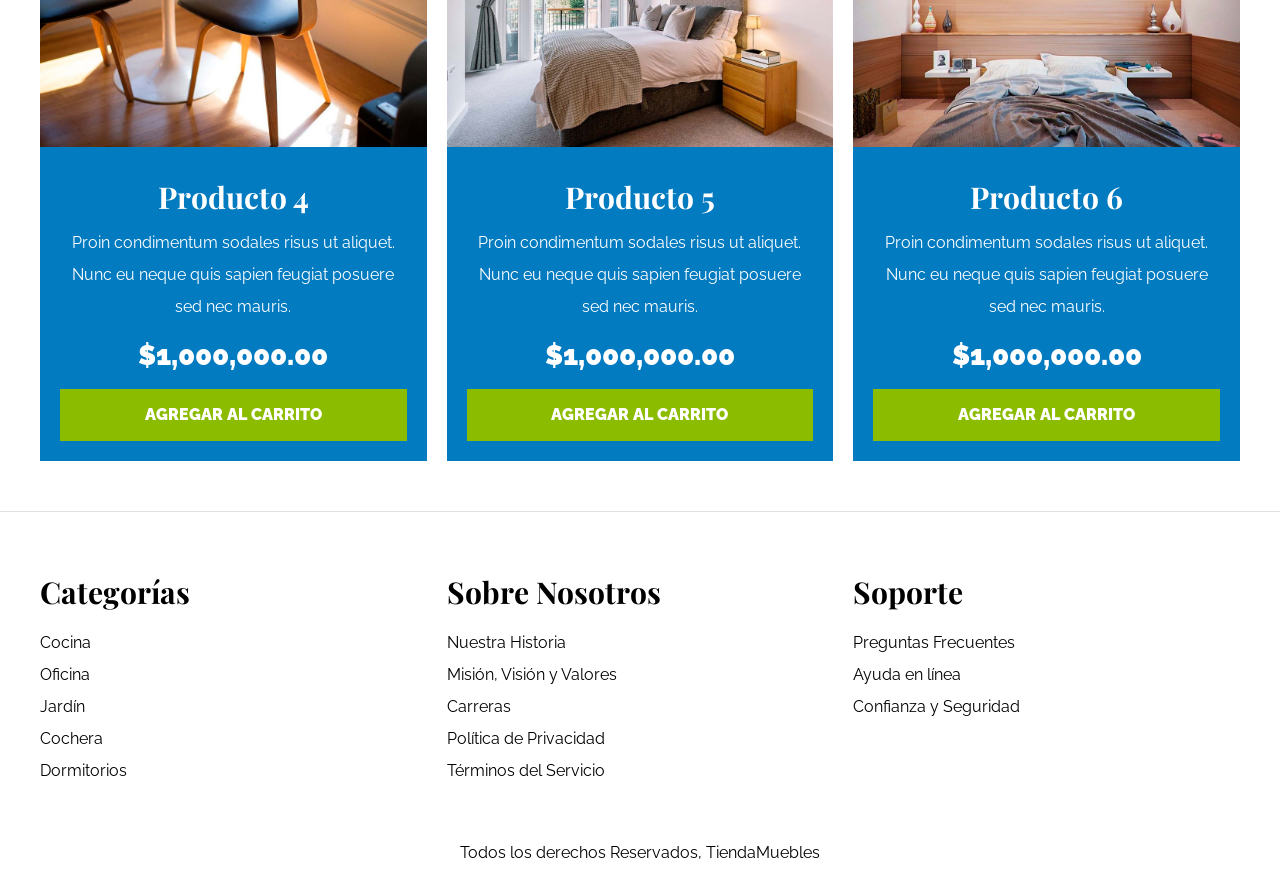
==== commit a6ca4661: "semana05-correcion" ====
--- a/index.html
+++ b/index.html
@@ -17,18 +17,20 @@
     </heaader>
 
     <div class="contenedor-navegacion">
-        <nav class="nav-principal contenedor">
-            <a href='/'>Inicio</a>
-            <a href='/nosotros.html'>Nosotros</a>
-            <a href='/tienda.html'>Tienda</a>
-            <a href='/blog.html'>Blog</a>
-            <a href='/galeria.html'>Galería</a>
-            <a href='/contacto.html'>Contacto</a>
-        </nav>
-    </div>
-
+    <nav class="nav-principal contenedor">
+        <ul class="menu-navegacion">
+            <li><a href='/'>Inicio</a></li>
+            <li><a href='/nosotros.html'>Nosotros</a></li>
+            <li><a href='/tienda.html'>Tienda</a></li>
+            <li><a href='/blog.html'>Blog</a></li>
+            <li><a href='/galeria.html'>Galería</a></li>
+            <li><a href='/contacto.html'>Contacto</a></li>
+        </ul>
+    </nav>
+</div>
 
     <div class="hero"></div>
+    <main class="contenido-principal contenedor ">
 
     <section class="contenedor categorias">
         <h2 class="text-center">Categorías de Productos</h2>
@@ -62,12 +64,12 @@
     </section>
 
 
-    <main class="contenido-principal contenedor ">
+
         <h2 class="text-center">Nuestros Productos</h2>
         <div class="listado-productos">
             <div class="producto">
                 <img src="img/producto1.jpg" alt="Imagen Producto" >
-
+                <article>
                 <div class="texto-producto">
                     <h3>Producto 1</h3>
                     <p>Proin condimentum sodales risus ut aliquet. Nunc eu neque quis sapien feugiat posuere sed nec mauris.</p>
@@ -75,11 +77,12 @@
 
                     <a class="btn" href="#">Agregar al Carrito</a>
                 </div>
+                </article>
             </div>
 
             <div class="producto">
                 <img src="img/producto2.jpg" alt="Imagen Producto" >
-
+                </article>
                 <div class="texto-producto">
                     <h3>Producto 2</h3>
                     <p>Proin condimentum sodales risus ut aliquet. Nunc eu neque quis sapien feugiat posuere sed nec mauris.</p>
@@ -87,11 +90,12 @@
 
                     <a class="btn" href="#">Agregar al Carrito</a>
                 </div>
+                </article>
             </div>
 
             <div class="producto">
                 <img src="img/producto3.jpg" alt="Imagen Producto" >
-
+                <article>
                 <div class="texto-producto">
                     <h3>Producto 3</h3>
                     <p>Proin condimentum sodales risus ut aliquet. Nunc eu neque quis sapien feugiat posuere sed nec mauris.</p>
@@ -99,11 +103,12 @@
 
                     <a class="btn" href="#">Agregar al Carrito</a>
                 </div>
+                </article>
             </div>
 
             <div class="producto">
                 <img src="img/producto4.jpg" alt="Imagen Producto" >
-
+                <article>
                 <div class="texto-producto">
                     <h3>Producto 4</h3>
                     <p>Proin condimentum sodales risus ut aliquet. Nunc eu neque quis sapien feugiat posuere sed nec mauris.</p>
@@ -111,11 +116,12 @@
 
                     <a class="btn" href="#">Agregar al Carrito</a>
                 </div>
+                </article>
             </div>
 
             <div class="producto">
                 <img src="img/producto5.jpg" alt="Imagen Producto" >
-
+                <article>
                 <div class="texto-producto">
                     <h3>Producto 5</h3>
                     <p>Proin condimentum sodales risus ut aliquet. Nunc eu neque quis sapien feugiat posuere sed nec mauris.</p>
@@ -123,11 +129,12 @@
 
                     <a class="btn" href="#">Agregar al Carrito</a>
                 </div>
+                </article>
             </div>
 
             <div class="producto">
                 <img src="img/producto6.jpg" alt="Imagen Producto" >
-
+                <article>
                 <div class="texto-producto">
                     <h3>Producto 6</h3>
                     <p>Proin condimentum sodales risus ut aliquet. Nunc eu neque quis sapien feugiat posuere sed nec mauris.</p>
@@ -135,6 +142,7 @@
 
                     <a class="btn" href="#">Agregar al Carrito</a>
                 </div>
+                </article>
             </div>
 
         </div>
--- a/css/style.css
+++ b/css/style.css
@@ -51,6 +51,30 @@
 a {
 text-decoration: none;
 color: #000;
+}
+.menu-navegacion {
+    list-style: none;
+    padding: 0;
+    margin: 0;
+    display: flex;
+    flex-direction: column;
+    align-items: center;
+}
+
+@media (min-width: 768px) {
+    .menu-navegacion {
+        flex-direction: row;
+        justify-content: space-between;
+        width: 100%;
+    }
+}
+
+.menu-navegacion a {
+    display: block;
+    padding: 0rem;
+    text-decoration: none;
+    color: #000;
+    font-size: 1.6rem;
 }
 
 .contenedor {
